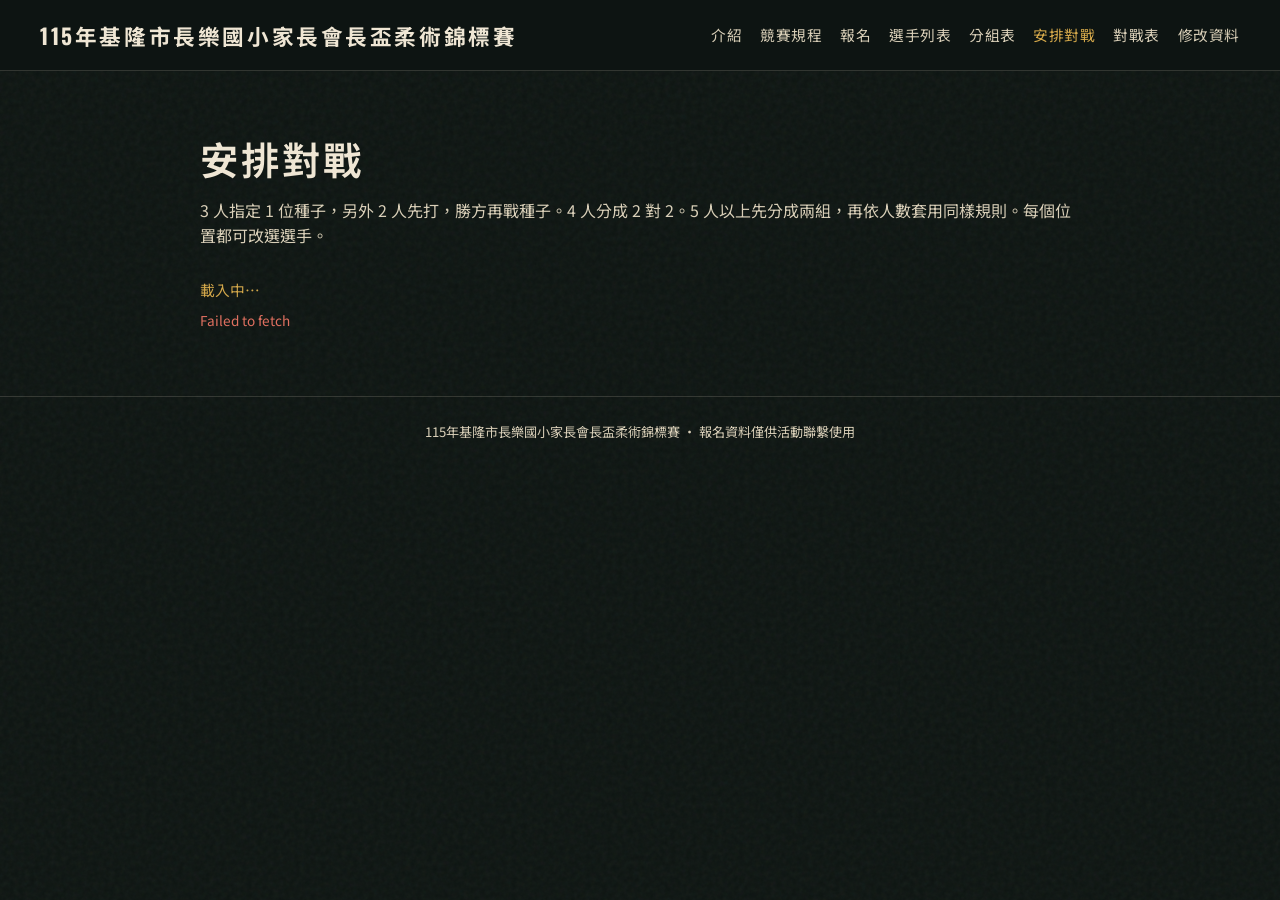
==== arrange.html @ f1d23860 "Add files via upload" ====
<!DOCTYPE html>
<html lang="zh-Hant">
<head>
  <meta charset="UTF-8" />
  <meta name="viewport" content="width=device-width, initial-scale=1" />
  <title>安排對戰｜115年基隆市長樂國小家長會長盃柔術錦標賽</title>
  <link rel="preconnect" href="https://fonts.googleapis.com" />
  <link rel="preconnect" href="https://fonts.gstatic.com" crossorigin />
  <link href="https://fonts.googleapis.com/css2?family=Noto+Sans+TC:wght@400;500;700&family=Oswald:wght@500;600;700&display=swap" rel="stylesheet" />
  <link rel="stylesheet" href="css/styles.css" />
</head>
<body data-bracket-mode="edit">
  <div class="noise" aria-hidden="true"></div>

  <header class="site-header">
    <a class="brand" href="index.html">115年基隆市長樂國小家長會長盃柔術錦標賽<span></span></a>
    <nav class="nav">
      <a href="index.html">介紹</a>
      <a href="rules.html">競賽規程</a>
      <a href="register.html">報名</a>
      <a href="athletes.html">選手列表</a>
      <a href="groups.html">分組表</a>
      <a href="arrange.html" class="is-active">安排對戰</a>
      <a href="matches.html">對戰表</a>
      <a href="edit.html">修改資料</a>
    </nav>
  </header>

  <main class="page page-wide">
    <div class="page-intro">
      <h1>安排對戰</h1>
      <p>3 人指定 1 位種子，另外 2 人先打，勝方再戰種子。4 人分成 2 對 2。5 人以上先分成兩組，再依人數套用同樣規則。每個位置都可改選選手。</p>
    </div>
    <p class="save-status" id="save-status">載入中…</p>
    <p class="field-error" id="bracket-error" hidden></p>
    <div id="bracket-root" aria-live="polite"></div>
  </main>

  <footer class="site-footer">
    <p>115年基隆市長樂國小家長會長盃柔術錦標賽 · 報名資料僅供活動聯繫使用</p>
  </footer>

  <script src="js/config.js?v=20261127f"></script>
  <script src="js/storage.js?v=20261127f"></script>
  <script src="js/brackets.js?v=20261127g"></script>
</body>
</html>
---- css/styles.css ----
:root {
  --ink: #0e1512;
  --mat: #16352b;
  --mat-mid: #1f4a3b;
  --sand: #efe6d4;
  --sand-dim: #d9cfb8;
  --gold: #d4a84b;
  --gold-deep: #b8892e;
  --line: rgba(239, 230, 212, 0.16);
  --danger: #e07060;
  --radius: 4px;
  --font-display: "Oswald", "Noto Sans TC", sans-serif;
  --font-body: "Noto Sans TC", sans-serif;
  --max: 720px;
}

*,
*::before,
*::after {
  box-sizing: border-box;
}

html {
  scroll-behavior: smooth;
}

body {
  margin: 0;
  min-height: 100vh;
  font-family: var(--font-body);
  color: var(--sand);
  background: var(--ink);
  line-height: 1.6;
  position: relative;
}

.noise {
  pointer-events: none;
  position: fixed;
  inset: 0;
  z-index: 0;
  opacity: 0.05;
  background-image: url("data:image/svg+xml,%3Csvg viewBox='0 0 200 200' xmlns='http://www.w3.org/2000/svg'%3E%3Cfilter id='n'%3E%3CfeTurbulence type='fractalNoise' baseFrequency='0.85' numOctaves='4' stitchTiles='stitch'/%3E%3C/filter%3E%3Crect width='100%25' height='100%25' filter='url(%23n)'/%3E%3C/svg%3E");
}

.site-header,
main,
.site-footer {
  position: relative;
  z-index: 1;
}

.site-header {
  display: flex;
  align-items: center;
  justify-content: space-between;
  gap: 1rem;
  padding: 1.1rem clamp(1.2rem, 4vw, 2.5rem);
  border-bottom: 1px solid var(--line);
  background: rgba(14, 21, 18, 0.85);
  backdrop-filter: blur(10px);
  position: sticky;
  top: 0;
}

.brand {
  font-family: var(--font-display);
  font-size: 1.35rem;
  letter-spacing: 0.12em;
  color: var(--sand);
  text-decoration: none;
  font-weight: 700;
}

.brand span {
  color: var(--gold);
  margin-left: 0.15em;
}

.nav {
  display: flex;
  gap: 0.35rem 1.1rem;
  flex-wrap: wrap;
}

.nav a {
  color: var(--sand-dim);
  text-decoration: none;
  font-size: 0.92rem;
  letter-spacing: 0.04em;
  transition: color 0.2s ease;
}

.nav a:hover,
.nav a.is-active {
  color: var(--gold);
}

/* Hero */
.hero {
  position: relative;
  min-height: calc(100vh - 4.2rem);
  display: grid;
  align-items: end;
  overflow: hidden;
}

.hero-bg {
  position: absolute;
  inset: 0;
  background:
    linear-gradient(180deg, rgba(14, 21, 18, 0.25) 0%, rgba(14, 21, 18, 0.92) 78%),
    linear-gradient(115deg, var(--mat) 0%, #0a1f18 42%, #1a1208 100%);
  transform: scale(1.02);
  animation: hero-drift 14s ease-in-out infinite alternate;
}

.hero-bg::after {
  content: "";
  position: absolute;
  inset: 0;
  background:
    radial-gradient(ellipse 70% 50% at 70% 30%, rgba(212, 168, 75, 0.18), transparent 55%),
    repeating-linear-gradient(
      -18deg,
      transparent,
      transparent 48px,
      rgba(239, 230, 212, 0.03) 48px,
      rgba(239, 230, 212, 0.03) 49px
    );
}

@keyframes hero-drift {
  from { transform: scale(1.02) translateY(0); }
  to { transform: scale(1.06) translate(-1%, -1%); }
}

.hero-content {
  position: relative;
  padding: clamp(2rem, 8vw, 5rem) clamp(1.2rem, 4vw, 2.5rem) clamp(3rem, 8vw, 5rem);
  max-width: min(100%, 84rem);
  animation: rise 0.9s ease both;
}

@keyframes rise {
  from { opacity: 0; transform: translateY(22px); }
  to { opacity: 1; transform: translateY(0); }
}

.brand-mark {
  margin: 0 0 0.6rem;
  font-family: var(--font-display);
  letter-spacing: 0.28em;
  color: var(--gold);
  font-size: 0.95rem;
}

.hero h1 {
  margin: 0 0 0.85rem;
  font-family: var(--font-display);
  font-weight: 600;
  font-size: clamp(2.4rem, 8vw, 4.2rem);
  line-height: 1.1;
  letter-spacing: 0.04em;
}

.lede {
  margin: 0 0 1.8rem;
  color: var(--sand-dim);
  font-size: 1.05rem;
  max-width: 46rem;
}

.cta-row {
  display: flex;
  flex-wrap: wrap;
  gap: 0.75rem;
}

.btn {
  display: inline-flex;
  align-items: center;
  justify-content: center;
  gap: 0.4rem;
  padding: 0.78rem 1.35rem;
  border: 1px solid transparent;
  border-radius: var(--radius);
  font-family: var(--font-body);
  font-size: 0.95rem;
  font-weight: 700;
  letter-spacing: 0.04em;
  text-decoration: none;
  cursor: pointer;
  transition: transform 0.18s ease, background 0.18s ease, border-color 0.18s ease, color 0.18s ease;
}

.btn:active {
  transform: translateY(1px);
}

.btn:disabled {
  opacity: 0.45;
  cursor: not-allowed;
}

.btn-primary {
  background: var(--gold);
  color: var(--ink);
}

.btn-primary:hover {
  background: var(--gold-deep);
  color: #fff;
}

.btn-ghost {
  background: transparent;
  border-color: var(--line);
  color: var(--sand);
}

.btn-ghost:hover {
  border-color: var(--gold);
  color: var(--gold);
}

.btn-block {
  width: 100%;
}

/* Sections */
.section {
  padding: clamp(3rem, 8vw, 5rem) clamp(1.2rem, 4vw, 2.5rem);
  border-top: 1px solid var(--line);
}

.section-inner {
  max-width: var(--max);
  margin: 0 auto;
}

.section-inner.wide {
  max-width: 1100px;
}

.section h2 {
  margin: 0 0 1rem;
  font-family: var(--font-display);
  font-size: clamp(1.6rem, 4vw, 2.2rem);
  letter-spacing: 0.08em;
  font-weight: 600;
}

.section p {
  margin: 0 0 1.2rem;
  color: var(--sand-dim);
}

.section-lead {
  margin-bottom: 1.6rem !important;
}

.meta-list {
  list-style: none;
  margin: 1.5rem 0 0;
  padding: 0;
  border-top: 1px solid var(--line);
}

.meta-list li {
  display: grid;
  grid-template-columns: 7rem 1fr;
  gap: 1rem;
  padding: 0.85rem 0;
  border-bottom: 1px solid var(--line);
  font-size: 0.98rem;
}

.meta-list span {
  color: var(--gold);
  font-weight: 700;
  letter-spacing: 0.04em;
}

.weight-boards {
  display: grid;
  gap: 1.4rem;
  margin-top: 1.8rem;
}

.weight-boards > h3,
.weight-board h4 {
  margin: 0;
  font-family: var(--font-display);
  letter-spacing: 0.08em;
  font-weight: 600;
}

.weight-boards > h3 {
  font-size: 1.35rem;
}

.weight-board h4 {
  margin-bottom: 0.7rem;
  color: var(--gold);
  font-size: 1.05rem;
}

.weight-scroll {
  overflow-x: auto;
}

.weight-table {
  width: 100%;
  min-width: 64rem;
  border-collapse: collapse;
  font-size: 0.84rem;
}

.weight-table th,
.weight-table td {
  border: 1px solid var(--line);
  padding: 0.5rem 0.4rem;
  text-align: center;
  white-space: nowrap;
}

.weight-table thead th {
  color: var(--gold);
  font-weight: 700;
  background: rgba(212, 168, 75, 0.08);
}

.weight-table tbody th {
  text-align: left;
  color: var(--sand);
  font-weight: 700;
  background: rgba(14, 21, 18, 0.92);
}

.rules-body h2 {
  margin: 1.7rem 0 0.55rem;
  font-family: var(--font-display);
  font-size: 1.15rem;
  letter-spacing: 0.06em;
  font-weight: 600;
}

.rules-body p,
.rules-body li {
  color: var(--sand-dim);
}

.rules-body ol,
.rules-body ul {
  margin: 0.35rem 0 0.8rem;
  padding-left: 1.35rem;
}

.rules-body li + li {
  margin-top: 0.28rem;
}

.rules-body h3 {
  margin: 1rem 0 0.4rem;
  color: var(--gold);
  font-size: 1rem;
  font-weight: 700;
}

.fee-grid {
  display: grid;
  grid-template-columns: repeat(2, minmax(0, 1fr));
  gap: 1.5rem;
  margin-bottom: 1.4rem;
}

@media (max-width: 560px) {
  .fee-grid {
    grid-template-columns: 1fr;
  }
}

.fee-item {
  padding: 1.4rem 0;
  border-top: 2px solid var(--gold);
}

.fee-item h3 {
  margin: 0 0 1rem;
  font-family: var(--font-display);
  font-size: 1.35rem;
  letter-spacing: 0.06em;
  font-weight: 600;
}

.fee-item h3 small {
  display: block;
  margin-top: 0.25rem;
  font-family: var(--font-body);
  font-size: 0.8rem;
  font-weight: 500;
  color: var(--sand-dim);
  letter-spacing: 0;
}

.price {
  margin: 0 0 0.45rem;
  display: flex;
  align-items: baseline;
  gap: 0.4rem;
}

.price strong {
  font-family: var(--font-display);
  font-size: 1.65rem;
  letter-spacing: 0.03em;
  color: var(--sand);
}

.price span,
.price.alt strong {
  font-size: 1.15rem;
  color: var(--sand-dim);
  font-weight: 500;
}

.price.alt span {
  font-size: 0.85rem;
}

.note {
  font-size: 0.9rem;
  margin-bottom: 1.5rem !important;
}

/* Forms / pages */
.page {
  max-width: var(--max);
  margin: 0 auto;
  padding: clamp(2rem, 6vw, 3.5rem) clamp(1.2rem, 4vw, 2.5rem) 4rem;
  animation: rise 0.55s ease both;
}

.page-intro h1 {
  margin: 0 0 0.6rem;
  font-family: var(--font-display);
  font-size: clamp(1.8rem, 5vw, 2.4rem);
  letter-spacing: 0.08em;
  font-weight: 600;
}

.page-intro p {
  margin: 0 0 1.8rem;
  color: var(--sand-dim);
}

.form {
  display: grid;
  gap: 1.5rem;
}

.form-compact {
  margin-bottom: 2rem;
}

fieldset {
  margin: 0;
  padding: 1.25rem 0 0;
  border: none;
  border-top: 1px solid var(--line);
}

legend {
  padding: 0 0.4rem 0 0;
  font-family: var(--font-display);
  letter-spacing: 0.1em;
  font-size: 1.05rem;
  color: var(--gold);
}

label {
  display: grid;
  gap: 0.4rem;
  margin-top: 1rem;
  font-size: 0.9rem;
  font-weight: 500;
  color: var(--sand-dim);
}

input[type="text"],
input[type="tel"],
input[type="email"],
select {
  width: 100%;
  padding: 0.75rem 0.85rem;
  border: 1px solid var(--line);
  border-radius: var(--radius);
  background: rgba(255, 255, 255, 0.03);
  color: var(--sand);
  font: inherit;
  transition: border-color 0.2s ease, background 0.2s ease;
}

select {
  appearance: none;
  background-image: linear-gradient(45deg, transparent 50%, var(--gold) 50%),
    linear-gradient(135deg, var(--gold) 50%, transparent 50%);
  background-position: calc(100% - 18px) 55%, calc(100% - 12px) 55%;
  background-size: 6px 6px, 6px 6px;
  background-repeat: no-repeat;
  padding-right: 2rem;
}

select option {
  color: #111;
}

input:focus,
select:focus {
  outline: none;
  border-color: var(--gold);
  background-color: rgba(212, 168, 75, 0.06);
}

.hint {
  margin: 0.65rem 0 0;
  font-size: 0.85rem;
  color: var(--sand-dim);
}

.check-row,
.radio-row {
  display: grid;
  grid-template-columns: repeat(auto-fit, minmax(8.5rem, 1fr));
  gap: 0.65rem;
  margin-top: 0.9rem;
}

.radio-row.is-locked {
  pointer-events: none;
}

.field-label {
  margin: 1rem 0 0;
  font-size: 0.9rem;
  font-weight: 500;
  color: var(--sand-dim);
}

.birth-row {
  display: grid;
  grid-template-columns: 1.4fr 1fr 1fr;
  gap: 0.75rem;
}

.birth-row label {
  margin-top: 0.45rem;
}

.category-result {
  margin: 0.2rem 0 0;
  color: var(--gold);
  font-weight: 700;
}

.check,
.radio {
  display: flex;
  align-items: center;
  gap: 0.7rem;
  margin: 0;
  padding: 0.85rem 1rem;
  border: 1px solid var(--line);
  border-radius: var(--radius);
  cursor: pointer;
  transition: border-color 0.2s ease, background 0.2s ease;
  color: var(--sand);
  font-weight: 500;
}

.check:hover,
.radio:hover {
  border-color: rgba(212, 168, 75, 0.45);
}

.check:has(input:checked),
.radio:has(input:checked) {
  border-color: var(--gold);
  background: rgba(212, 168, 75, 0.08);
}

.check input,
.radio input {
  accent-color: var(--gold);
  width: 1.05rem;
  height: 1.05rem;
}

.transfer-box,
.child-box {
  margin-top: 1rem;
  padding: 1rem;
  border-left: 3px solid var(--gold);
  background: rgba(22, 53, 43, 0.45);
}

.child-box label:first-child {
  margin-top: 0;
}

.summary-note {
  margin-left: 0.35rem;
  color: var(--sand-dim);
  font-size: 0.9rem;
}

.page-wide {
  max-width: 960px;
}

.list-toolbar {
  display: flex;
  flex-wrap: wrap;
  align-items: end;
  justify-content: space-between;
  gap: 1rem;
  margin-bottom: 1.4rem;
}

.filter-label {
  margin: 0;
  min-width: 12rem;
  display: grid;
  gap: 0.4rem;
  font-size: 0.9rem;
  font-weight: 500;
  color: var(--sand-dim);
}

.list-meta {
  display: grid;
  gap: 0.25rem;
  text-align: right;
}

.filter-status {
  margin: 0;
  color: var(--gold);
  font-size: 0.95rem;
  font-weight: 700;
}

.list-count {
  margin: 0;
  color: var(--sand-dim);
  font-size: 0.95rem;
}

.athletes-root {
  display: grid;
  gap: 2rem;
}

.athlete-scroll {
  overflow-x: auto;
}

.athlete-table {
  width: 100%;
  border-collapse: collapse;
  font-size: 0.95rem;
}

.athlete-table th,
.athlete-table td {
  border-bottom: 1px solid var(--line);
  padding: 0.65rem 0.4rem;
  text-align: left;
  vertical-align: top;
}

.athlete-table thead th {
  color: var(--gold);
  font-weight: 700;
  background: rgba(212, 168, 75, 0.08);
  white-space: nowrap;
}

.athlete-table tbody th,
.athlete-table .gender-cell,
.athlete-table .count-cell {
  white-space: nowrap;
}

.athlete-table .weight-cell {
  white-space: normal;
  min-width: 6.2rem;
}

.athlete-table tbody th {
  color: var(--sand);
  font-weight: 700;
}

.athlete-table .name-cell {
  color: var(--sand-dim);
  line-height: 1.7;
  word-break: keep-all;
}

.save-status {
  margin: 0;
  color: var(--gold);
  font-size: 0.92rem;
}

.bracket-list {
  display: grid;
  gap: 1.6rem;
}

.bracket-block {
  border-top: 1px solid var(--line);
  padding-top: 1rem;
}

.bracket-block h2 {
  margin: 0;
  font-family: var(--font-display);
  font-size: clamp(1.25rem, 3vw, 1.6rem);
  font-weight: 600;
  letter-spacing: 0.06em;
}

.bracket-meta {
  display: flex;
  flex-wrap: wrap;
  justify-content: space-between;
  gap: 0.4rem 1rem;
  margin-bottom: 0.8rem;
}

.bracket-meta span,
.bracket-note {
  color: var(--sand-dim);
  font-size: 0.92rem;
}

.bracket-note {
  margin: 0 0 0.8rem;
}

.match-list {
  display: grid;
  gap: 0.75rem;
}

.match-card {
  display: grid;
  gap: 0.35rem;
}

.match-label {
  margin: 0;
  color: var(--gold);
  font-size: 0.85rem;
  font-weight: 700;
}

.match-row {
  display: grid;
  grid-template-columns: minmax(0, 1fr) auto minmax(0, 1fr);
  gap: 0.55rem;
  align-items: center;
}

.match-row select {
  min-width: 0;
}

.match-vs {
  color: var(--gold);
  font-family: var(--font-display);
  letter-spacing: 0.08em;
}

.match-name,
.bye-label {
  margin: 0;
  padding: 0.7rem 0.8rem;
  border: 1px solid var(--line);
  border-radius: var(--radius);
  background: rgba(255, 255, 255, 0.03);
}

.bye-label {
  color: var(--sand-dim);
  border-style: dashed;
}

.pool {
  display: grid;
  gap: 0.7rem;
  min-width: 0;
}

.pool h3 {
  margin: 0;
  color: var(--gold);
  font-size: 0.98rem;
  font-weight: 700;
}

.pool-columns {
  display: grid;
  gap: 0.85rem;
}

.pool .pool {
  padding-left: 0.75rem;
  border-left: 2px solid rgba(212, 168, 75, 0.35);
}

@media (min-width: 860px) {
  .pool-columns {
    grid-template-columns: 1fr 1fr;
  }
}

.athletes-root.is-updating {
  animation: list-fade 0.25s ease;
}

@keyframes list-fade {
  from { opacity: 0.45; transform: translateY(4px); }
  to { opacity: 1; transform: translateY(0); }
}

.division-block {
  border-top: 1px solid var(--line);
  padding-top: 1.2rem;
}

.division-header {
  display: flex;
  flex-wrap: wrap;
  align-items: baseline;
  justify-content: space-between;
  gap: 0.6rem 1rem;
  margin-bottom: 1rem;
}

.division-header h2 {
  margin: 0;
  font-family: var(--font-display);
  font-size: clamp(1.4rem, 3vw, 1.8rem);
  letter-spacing: 0.08em;
  font-weight: 600;
}

.division-header span {
  color: var(--sand-dim);
  font-size: 0.92rem;
}

.bracket-grid {
  display: grid;
  gap: 1rem;
}

.bracket-group {
  padding: 1rem 0;
  border-bottom: 1px solid var(--line);
}

.bracket-group:last-child {
  border-bottom: none;
}

.bracket-group h3 {
  margin: 0 0 0.7rem;
  display: flex;
  flex-wrap: wrap;
  align-items: baseline;
  gap: 0.25rem 0.35rem;
  font-size: 1.02rem;
  font-weight: 700;
  color: var(--gold);
}

.bracket-sep {
  color: var(--sand-dim);
  font-weight: 500;
}

.bracket-count {
  margin-left: 0.35rem;
  color: var(--sand-dim);
  font-size: 0.85rem;
  font-weight: 500;
}

.athlete-names {
  margin: 0;
  padding-left: 1.25rem;
  color: var(--sand-dim);
  line-height: 1.8;
}

.athlete-names li {
  padding: 0.1rem 0;
}

.empty-note {
  margin: 0;
  color: var(--sand-dim);
}

.transfer-box[hidden],
.form[hidden],
[hidden] {
  display: none !important;
}

.closed-note h2 {
  margin: 0 0 0.7rem;
  font-family: var(--font-display);
  font-size: clamp(1.4rem, 4vw, 1.8rem);
  letter-spacing: 0.06em;
  font-weight: 600;
}

.closed-note p {
  margin: 0;
  color: var(--sand-dim);
  line-height: 1.8;
}

html.reg-closed .page-intro p,
html.reg-closed #reg-form,
html.edit-closed .page-intro p,
html.edit-closed #lookup-form,
html.edit-closed #edit-form {
  display: none !important;
}

html.reg-closed #reg-closed,
html.edit-closed #edit-closed {
  display: block !important;
}

.bank-info {
  margin: 0 0 0.75rem;
  font-size: 0.88rem;
  color: var(--sand-dim);
  line-height: 1.7;
}

.field-error {
  margin: 0.55rem 0 0;
  color: var(--danger);
  font-size: 0.85rem;
}

.summary {
  padding: 1rem 0;
  border-top: 1px solid var(--line);
  font-size: 1.05rem;
}

.summary strong {
  font-family: var(--font-display);
  font-size: 1.45rem;
  letter-spacing: 0.03em;
  color: var(--gold);
  margin-left: 0.35rem;
}

.form-actions {
  display: flex;
  gap: 0.75rem;
  justify-content: flex-end;
  flex-wrap: wrap;
}

.dialog {
  border: 1px solid var(--line);
  border-radius: 6px;
  padding: 1.6rem;
  background: #14201b;
  color: var(--sand);
  max-width: 22rem;
  width: calc(100% - 2rem);
}

.dialog::backdrop {
  background: rgba(6, 10, 8, 0.72);
}

.dialog h2 {
  margin: 0 0 0.75rem;
  font-family: var(--font-display);
  letter-spacing: 0.08em;
}

.dialog p {
  margin: 0 0 0.6rem;
  color: var(--sand-dim);
}

.dialog .code {
  font-family: var(--font-display);
  font-size: 1.6rem;
  letter-spacing: 0.12em;
  color: var(--gold);
  margin: 0.4rem 0 0.9rem;
}

.dialog-note {
  font-size: 0.88rem;
}

.dialog-actions {
  display: flex;
  gap: 0.6rem;
  justify-content: flex-end;
  flex-wrap: wrap;
  margin-top: 1.2rem;
}

.page-status {
  max-width: 1180px;
}

.page-status .list-count {
  margin-bottom: 1rem;
}

.status-scroll {
  overflow-x: auto;
}

.status-table {
  width: 100%;
  min-width: 68rem;
  border-collapse: collapse;
  font-size: 0.92rem;
}

.status-table th,
.status-table td {
  border-bottom: 1px solid var(--line);
  padding: 0.7rem 0.65rem;
  text-align: left;
  vertical-align: top;
  white-space: nowrap;
}

.status-table thead th {
  color: var(--gold);
  font-weight: 700;
  background: rgba(212, 168, 75, 0.08);
}

.status-table tbody tr:hover td {
  background: rgba(22, 53, 43, 0.45);
}

.site-footer {
  padding: 1.5rem clamp(1.2rem, 4vw, 2.5rem) 2rem;
  border-top: 1px solid var(--line);
  text-align: center;
  color: var(--sand-dim);
  font-size: 0.82rem;
}

.site-footer p {
  margin: 0;
}

@media (prefers-reduced-motion: reduce) {
  *,
  *::before,
  *::after {
    animation: none !important;
    transition: none !important;
  }
}
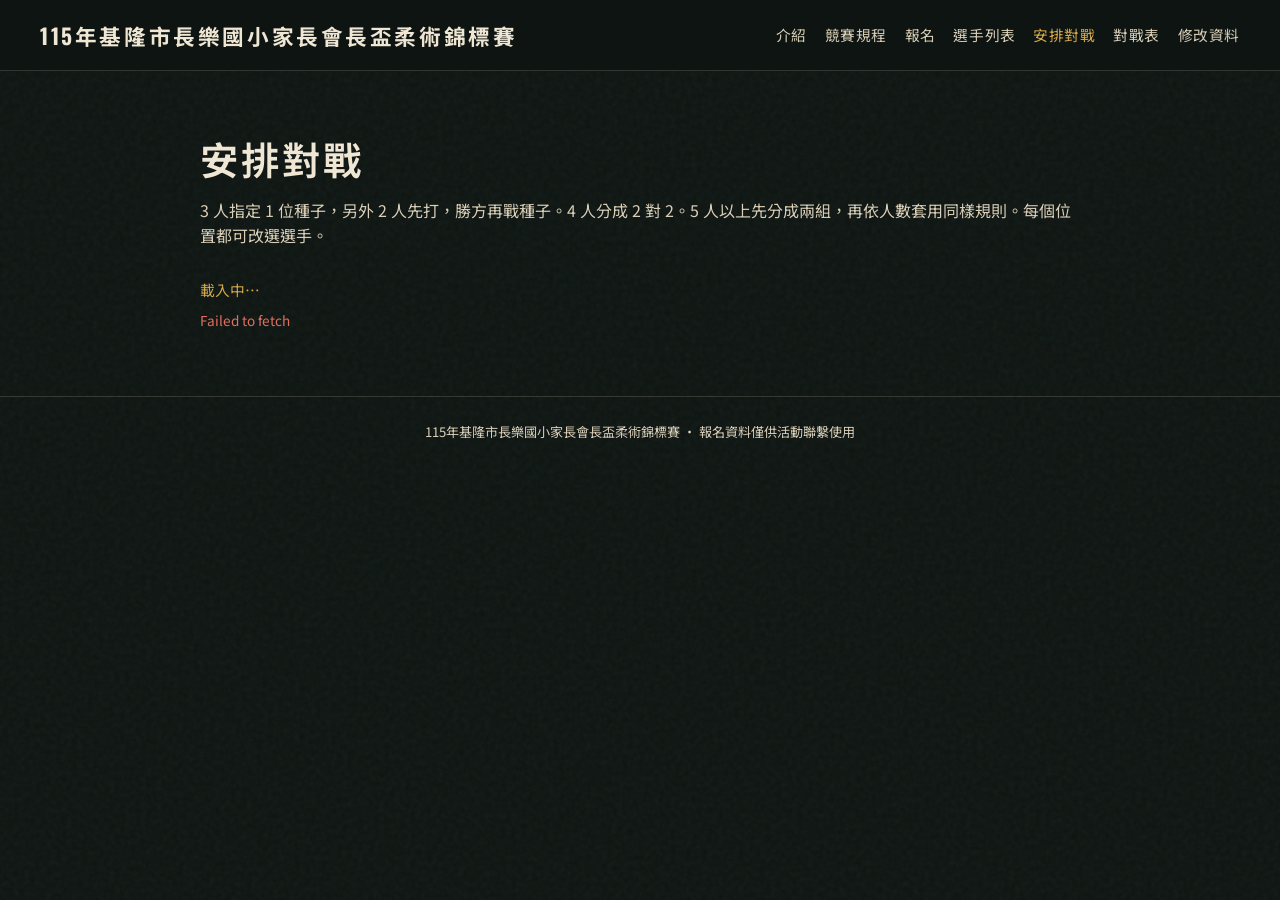
==== commit 17886e90: "Fix HTML encoding issues in arrange.html" ====
--- a/arrange.html
+++ b/arrange.html
@@ -19,7 +19,7 @@
       <a href="rules.html">競賽規程</a>
       <a href="register.html">報名</a>
       <a href="athletes.html">選手列表</a>
-      <a href="groups.html">分組表</a>
+      
       <a href="arrange.html" class="is-active">安排對戰</a>
       <a href="matches.html">對戰表</a>
       <a href="edit.html">修改資料</a>
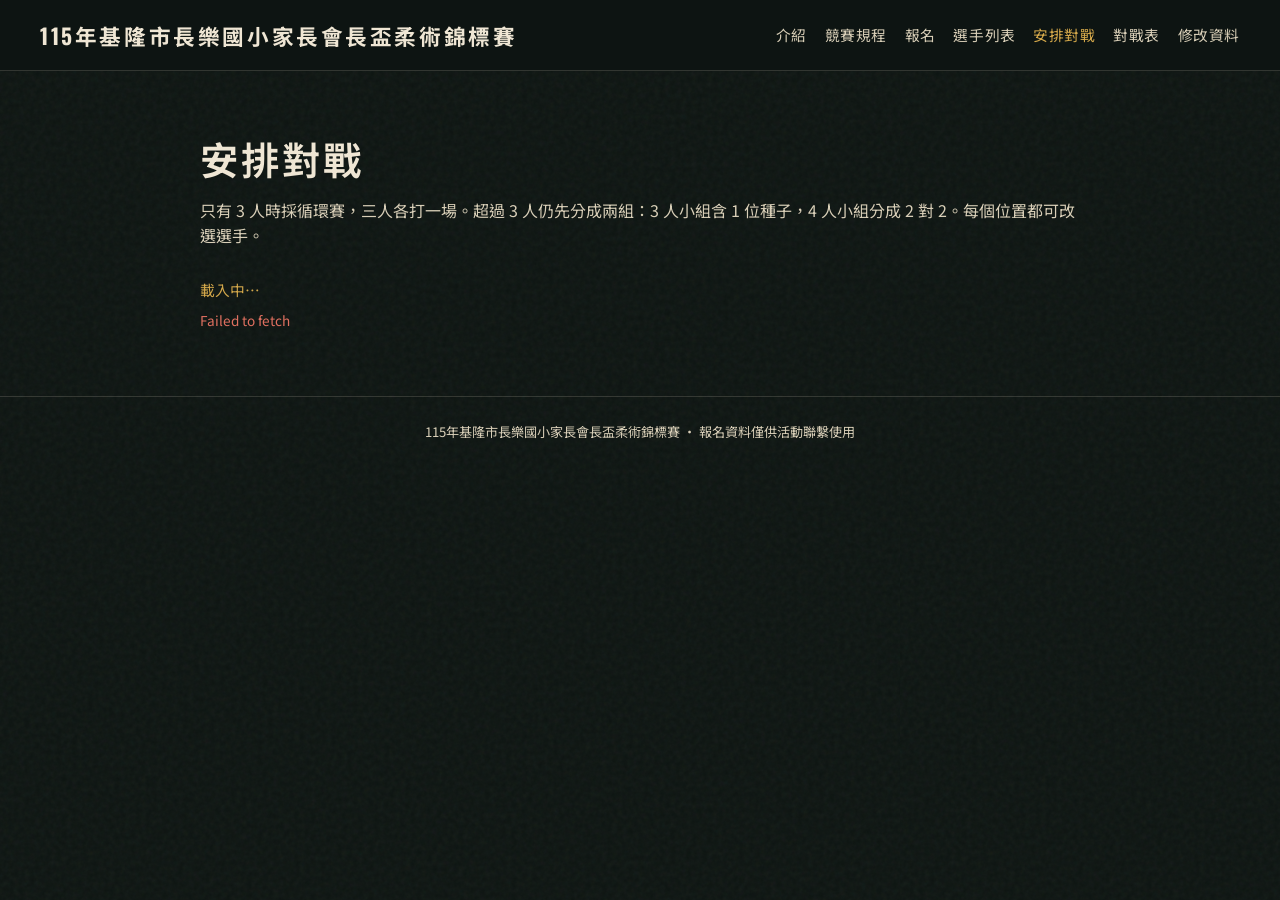
==== commit 9be4ea21: "Add files via upload" ====
--- a/arrange.html
+++ b/arrange.html
@@ -29,7 +29,7 @@
   <main class="page page-wide">
     <div class="page-intro">
       <h1>安排對戰</h1>
-      <p>3 人指定 1 位種子，另外 2 人先打，勝方再戰種子。4 人分成 2 對 2。5 人以上先分成兩組，再依人數套用同樣規則。每個位置都可改選選手。</p>
+      <p>只有 3 人時採循環賽，三人各打一場。超過 3 人仍先分成兩組：3 人小組含 1 位種子，4 人小組分成 2 對 2。每個位置都可改選選手。</p>
     </div>
     <p class="save-status" id="save-status">載入中…</p>
     <p class="field-error" id="bracket-error" hidden></p>
@@ -42,6 +42,6 @@
 
   <script src="js/config.js?v=20261127f"></script>
   <script src="js/storage.js?v=20261127f"></script>
-  <script src="js/brackets.js?v=20261127g"></script>
+  <script src="js/brackets.js?v=20261127h"></script>
 </body>
 </html>
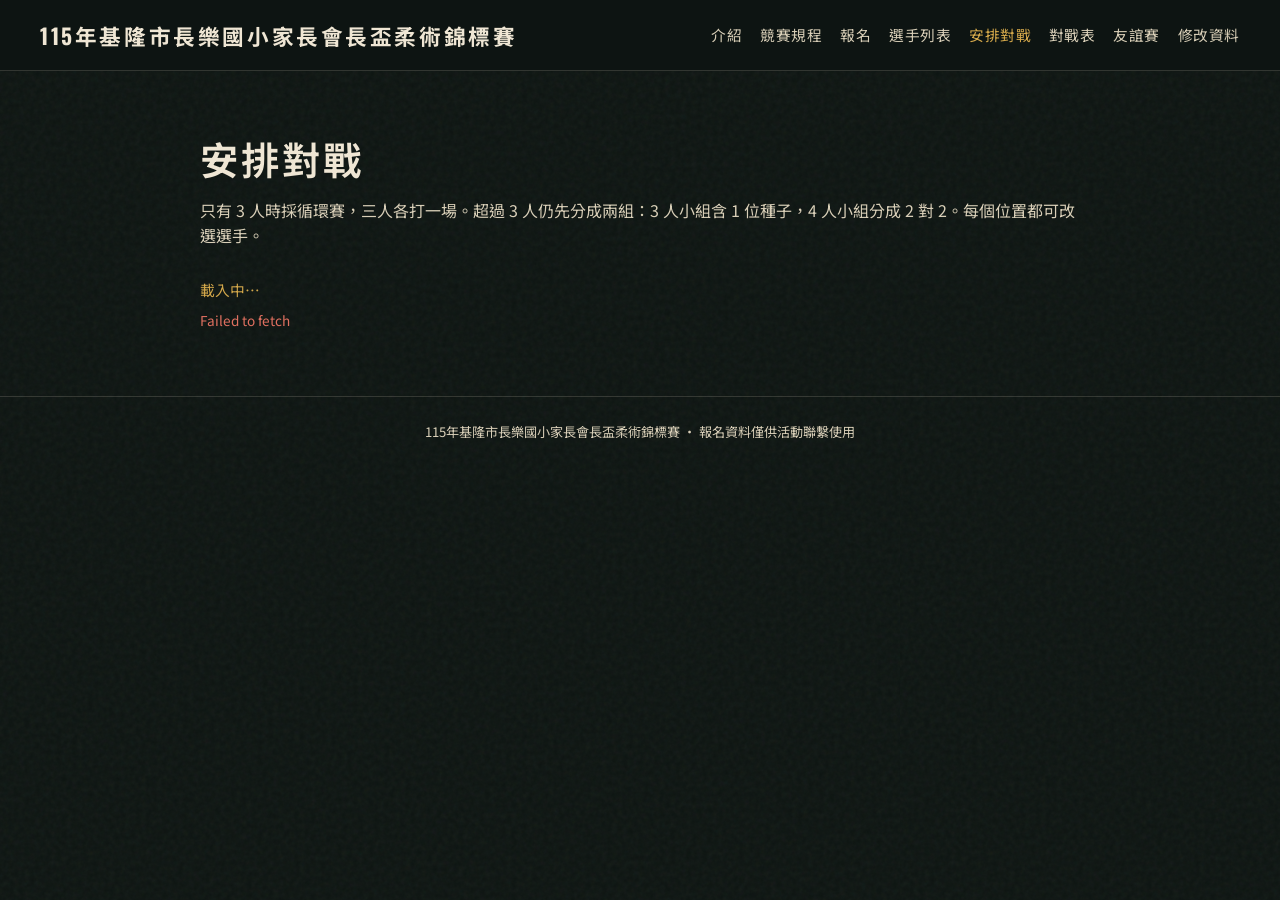
==== commit d6234376: "Add files via upload" ====
--- a/arrange.html
+++ b/arrange.html
@@ -22,6 +22,7 @@
       
       <a href="arrange.html" class="is-active">安排對戰</a>
       <a href="matches.html">對戰表</a>
+      <a href="friendly.html">友誼賽</a>
       <a href="edit.html">修改資料</a>
     </nav>
   </header>
--- a/css/styles.css
+++ b/css/styles.css
@@ -828,6 +828,51 @@
   }
 }
 
+.friendly-toolbar {
+  margin: 0 0 1rem;
+}
+
+#friendly-count {
+  margin-bottom: 1rem;
+}
+
+.friendly-list {
+  display: grid;
+  gap: 1rem;
+}
+
+.friendly-match {
+  padding-bottom: 0.2rem;
+}
+
+.friendly-row {
+  display: grid;
+  grid-template-columns: minmax(0, 1fr) auto minmax(0, 1fr);
+  gap: 0.55rem;
+  align-items: center;
+}
+
+.friendly-row select {
+  min-width: 0;
+}
+
+.friendly-row .btn {
+  grid-column: 1 / -1;
+  justify-self: end;
+}
+
+@media (min-width: 860px) {
+  .friendly-row {
+    grid-template-columns: minmax(0, 1fr) auto minmax(0, 1fr) auto;
+  }
+
+  .friendly-row .btn {
+    grid-column: auto;
+    justify-self: auto;
+    white-space: nowrap;
+  }
+}
+
 .athletes-root.is-updating {
   animation: list-fade 0.25s ease;
 }
